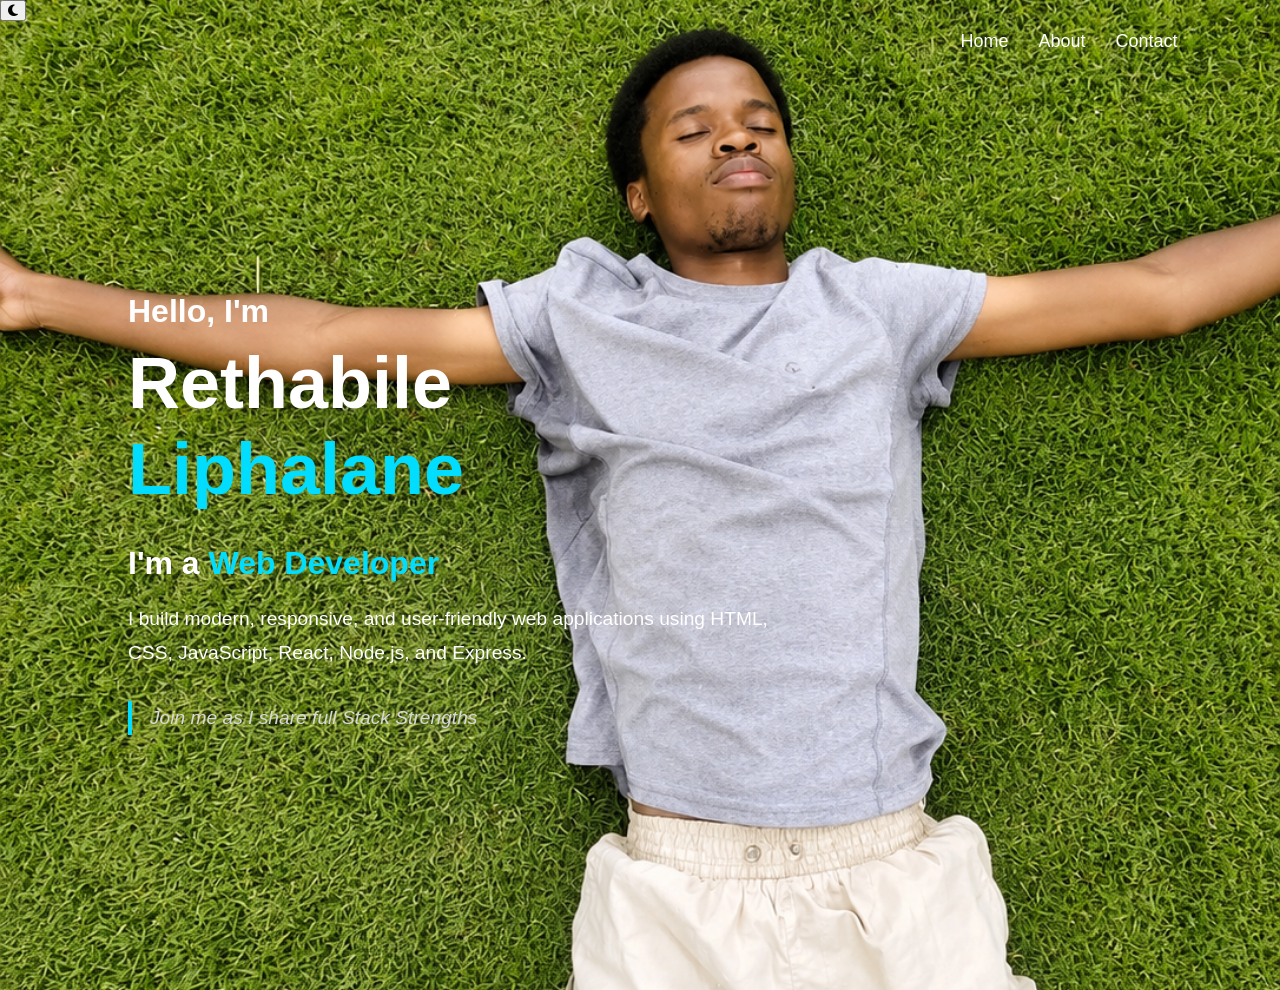
==== index.html @ acfb6396 "change home.html to index.htlm" ====
<!DOCTYPE html>
<html lang="en">
    <head>
        <link rel="stylesheet" href="public/styles.css">
        <link rel="stylesheet" href="https://cdnjs.cloudflare.com/ajax/libs/font-awesome/6.7.2/css/all.min.css">
        <title>My Website</title>
    </head>
    <body class="home-page">
        <button id="mode"><i class="fa-solid fa-moon"></i></button>
  <section class="home">
    <div class="home-content">
        <h3>Hello, I'm</h3>

        <h1>Rethabile <span>Liphalane</span></h1>

        <h3>I'm a <span>Web Developer</span></h3>

        <p>
            I build modern, responsive, and user-friendly web applications
            using HTML, CSS, JavaScript, React, Node.js, and Express.
        </p>
        <div>
         <h4>Join me as I share full Stack Strengths</h4>
    </div>
</section>
<section class="nav" >
  <nav class="nav-bar">
    <ul>
        <li><a href="home.html" >Home</a></li>
        <li><a href="about.html">About</a></li>
        <li><a href="contact.html">Contact</a></li>
    </ul>
</section>

            <script src="index.js">
    
            </script>
    </body>
</html>
---- public/styles.css ----
:root{
    --main-color:#00ddff;
}

.home-page{
    font-family: Arial, sans-serif;
    background-image: url("profile1.png");
     background-size: cover;
    background-position: center -330px;
    background-repeat: no-repeat;
    min-height: 110vh;

    margin: 0;
    padding: 0;
    font-size: 16px;

    
}
.nav-bar{
    position: fixed;
    top: 0;
    right: 0;
    width: 100%;
    background: transparent;
    padding: 15px 8%;
    display: flex;
    justify-content: flex-end;
    align-items: center;
    z-index: 1000;
}

.nav-bar ul{
    display: flex;
    list-style: none;
    gap: 30px;
}

.nav-bar ul li a{
    color: white;
    text-decoration: none;
    font-size: 18px;
    font-weight: 500;
    transition: .3s;
}

.nav-bar ul li a:hover,
.nav-bar ul li a.active{
    color: #0f93ff;
}


.home{
    min-height: 100vh;
    display: flex;
    align-items: center;
    padding: 0 10%;
}

.home-content{
    max-width: 650px;
    margin-top: 80px;
}

.home-content h3{
    font-size: 2rem;
    color: white;
    margin-bottom: 10px;
}

.home-content h1{
    font-size: 4.5rem;
    color: white;
    margin: 0;
    line-height: 1.2;
}

.home-content p{
    font-size: 1.2rem;
    color: white;
    line-height: 1.8;
    margin-top: 20px;
}

.home-content span{
    color: var(--main-color);
}

.home-content h4{
    font-size: 1.2rem;
    font-weight: 400;
    color: #d8d8d8;
    line-height: 1.8;
    margin-top: 30px;
    max-width: 550px;
    border-left: 4px solid var(--main-color);
    padding-left: 18px;
    font-style: italic;
}


/* ==========================
   ABOUT SECTION
========================== */

.about{
    max-width: 1200px;
    margin: auto;
    padding: 8rem 8%;
}

.about h1{
    text-align: center;
    font-size: 4.5rem;
    margin-bottom: 1rem;
}

.about h1 span{
    color: var(--main-color);
}

.about-subtitle{
    text-align: center;
    font-size: 1.8rem;
    color: #bcbcbc;
    margin-bottom: 5rem;
}


/* ==========================
   SERVICE BOX
========================== */

.service-box{
    background: rgba(255,255,255,.04);
    backdrop-filter: blur(10px);

    border: 1px solid rgba(255,255,255,.08);
    border-left: 5px solid var(--main-color);

    border-radius: 20px;

    padding: 3rem;
    margin-bottom: 4rem;

    transition: .35s ease;
}

.service-box:hover{
    transform: translateY(-8px);
    box-shadow: 0 0 30px rgba(0,255,255,.2);
}


/* ==========================
   ICON
========================== */

.service-box i{
    font-size: 4rem;
    color: var(--main-color);
    margin-bottom: 1rem;
}


/* ==========================
   TITLES
========================== */

.service-box h3{
    font-size: 3rem;
    margin-bottom: 2rem;
}

.background h2,
.services h2{

    display: inline-block;

    font-size: 2rem;

    margin-top: 2rem;
    margin-bottom: 1rem;

    padding-bottom: .5rem;

    border-bottom: 3px solid var(--main-color);
}


/* ==========================
   PARAGRAPHS
========================== */

.service-box p{
    font-size: 1.7rem;
    line-height: 1.9;
    color: #d0d0d0;
    margin-bottom: 2rem;
}


/* ==========================
   LINKS
========================== */

.service-box a{
    color: var(--main-color);
    text-decoration: none;
    font-weight: 600;
    transition: .3s ease;
}

.service-box a:hover{
    letter-spacing: 1px;
}


/* ==========================
   BUTTONS
========================== */

.service-box .btn{
    margin-top: 2rem;
}


/* ==========================
   MOBILE
========================== */

@media(max-width:768px){

    .about{
        padding: 5rem 5%;
    }

    .about h1{
        font-size: 3.5rem;
    }

    .service-box{
        padding: 2rem;
    }

    .service-box h3{
        font-size: 2.5rem;
    }

    .service-box p{
        font-size: 1.6rem;
    }

}
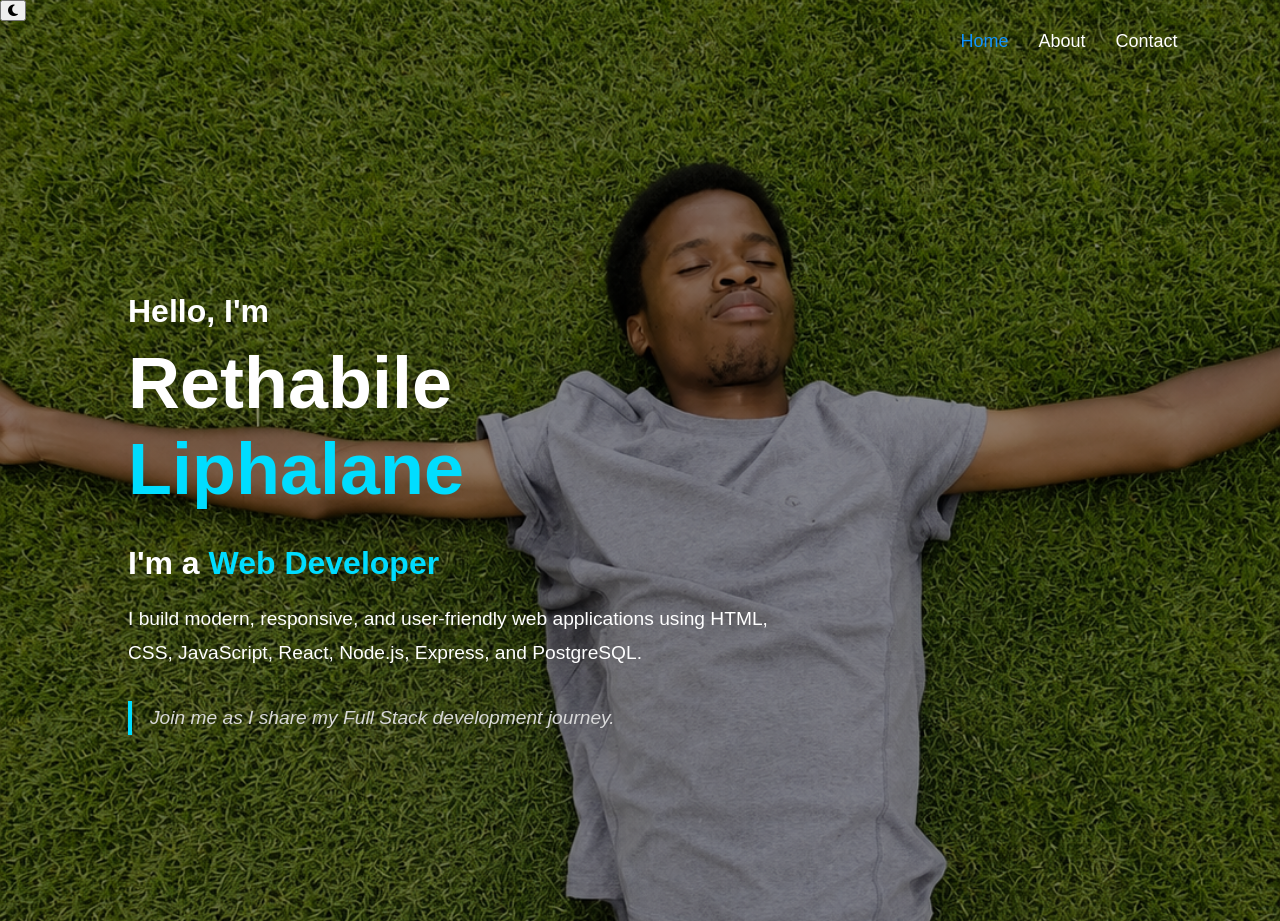
==== commit f1eb05f2: "feat contact page added" ====
--- a/index.html
+++ b/index.html
@@ -1,39 +1,57 @@
 <!DOCTYPE html>
 <html lang="en">
-    <head>
-        <link rel="stylesheet" href="public/styles.css">
-        <link rel="stylesheet" href="https://cdnjs.cloudflare.com/ajax/libs/font-awesome/6.7.2/css/all.min.css">
-        <title>My Website</title>
-    </head>
-    <body class="home-page">
-        <button id="mode"><i class="fa-solid fa-moon"></i></button>
-  <section class="home">
-    <div class="home-content">
-        <h3>Hello, I'm</h3>
+<head>
+    <meta charset="UTF-8">
+    <meta name="viewport" content="width=device-width, initial-scale=1.0">
+    <title>Rethabile Liphalane</title>
 
-        <h1>Rethabile <span>Liphalane</span></h1>
+    <link rel="stylesheet" href="public/styles.css">
+    <link rel="stylesheet"
+          href="https://cdnjs.cloudflare.com/ajax/libs/font-awesome/6.7.2/css/all.min.css">
+</head>
 
-        <h3>I'm a <span>Web Developer</span></h3>
+<body class="home-page">
 
-        <p>
-            I build modern, responsive, and user-friendly web applications
-            using HTML, CSS, JavaScript, React, Node.js, and Express.
-        </p>
-        <div>
-         <h4>Join me as I share full Stack Strengths</h4>
-    </div>
-</section>
-<section class="nav" >
-  <nav class="nav-bar">
-    <ul>
-        <li><a href="home.html" >Home</a></li>
-        <li><a href="about.html">About</a></li>
-        <li><a href="contact.html">Contact</a></li>
-    </ul>
-</section>
+    <button id="mode">
+        <i class="fa-solid fa-moon"></i>
+    </button>
 
-            <script src="index.js">
-    
-            </script>
-    </body>
+    <nav class="nav-bar">
+        <ul>
+            <li><a href="index.html" class="active">Home</a></li>
+            <li><a href="about.html">About</a></li>
+            <li><a href="contact.html">Contact</a></li>
+        </ul>
+    </nav>
+
+    <section class="home">
+
+        <div class="home-content">
+
+           <h3>Hello, I'm</h3>
+
+            <h1>
+                Rethabile <span>Liphalane</span>
+            </h1>
+
+            <h3>
+                I'm a <span>Web Developer</span>
+            </h3>
+
+            <p>
+                I build modern, responsive, and user-friendly web applications
+                using HTML, CSS, JavaScript, React, Node.js, Express, and PostgreSQL.
+            </p>
+
+            <h4>
+                Join me as I share my Full Stack development journey.
+            </h4>
+
+        </div>
+
+    </section>
+
+    <script src="index.js"></script>
+
+</body>
 </html>
--- a/public/styles.css
+++ b/public/styles.css
@@ -4,16 +4,19 @@
 
 .home-page{
     font-family: Arial, sans-serif;
-    background-image: url("profile1.png");
-     background-size: cover;
-    background-position: center -330px;
-    background-repeat: no-repeat;
-    min-height: 110vh;
-
     margin: 0;
     padding: 0;
     font-size: 16px;
 
+    min-height: 100vh;
+
+    background-image:
+        linear-gradient(rgba(0,0,0,.45), rgba(0,0,0,.45)),
+        url("profile1.png");
+
+    background-size: cover;
+    background-repeat: no-repeat;
+    background-position: center 25%;
     
 }
 .nav-bar{
@@ -98,156 +101,428 @@
 }
 
 
-/* ==========================
-   ABOUT SECTION
-========================== */
+
+
+.about-page{
+    background: #0b0f19;
+    color: #fff;
+    min-height: 100vh;
+}
 
 .about{
-    max-width: 1200px;
+    max-width: 1100px;
     margin: auto;
-    padding: 8rem 8%;
-}
-
-.about h1{
+    padding: 10rem 8% 6rem;
+}
+
+.about-content h1{
+    font-size: 4.8rem;
     text-align: center;
-    font-size: 4.5rem;
     margin-bottom: 1rem;
 }
 
-.about h1 span{
+.about-content h1 span{
     color: var(--main-color);
 }
 
-.about-subtitle{
+.about-content > p{
+    max-width: 850px;
+    margin: auto;
     text-align: center;
+    color: #b8b8b8;
     font-size: 1.8rem;
-    color: #bcbcbc;
+    line-height: 1.8;
     margin-bottom: 5rem;
 }
 
 
-/* ==========================
-   SERVICE BOX
-========================== */
+
+
+
+/* 
+   ABOUT PAGE
+ */
+
+.about-page{
+    background:
+        radial-gradient(circle at top,
+        #17233b 0%,
+        #0d1117 45%,
+        #090c10 100%);
+    color:#fff;
+    min-height:100vh;
+}
+
+.about{
+    max-width:1400px;
+    margin:auto;
+    padding:10rem 8% 6rem;
+}
+
+
+/* 
+   HEADER
+ */
+
+.about-content h1{
+    font-size:5rem;
+    text-align:center;
+    margin-bottom:1rem;
+}
+
+.about-content > p{
+    max-width:850px;
+    margin:auto;
+    text-align:center;
+    color:#b8b8b8;
+    font-size:1.8rem;
+    line-height:1.8;
+}
+
+
+/* 
+   GRID
+ */
+
+.container{
+    display:grid;
+    grid-template-columns:repeat(auto-fit,minmax(350px,1fr));
+    gap:3rem;
+    margin-top:6rem;
+    align-items:stretch;
+}
+
+
+/* 
+   CARD
+ */
 
 .service-box{
-    background: rgba(255,255,255,.04);
-    backdrop-filter: blur(10px);
-
-    border: 1px solid rgba(255,255,255,.08);
-    border-left: 5px solid var(--main-color);
-
-    border-radius: 20px;
-
-    padding: 3rem;
-    margin-bottom: 4rem;
-
-    transition: .35s ease;
+    position:relative;
+    overflow:hidden;
+
+    display:flex;
+    flex-direction:column;
+    height:100%;
+
+    background:#161b22;
+    border:1px solid rgba(255,255,255,.05);
+    border-radius:20px;
+
+    padding:3.5rem;
+
+    box-shadow:0 15px 35px rgba(0,0,0,.35);
+
+    transition:
+        transform .35s,
+        box-shadow .35s,
+        border-color .35s;
+}
+
+.service-box::before{
+    content:"";
+    position:absolute;
+    top:0;
+    left:0;
+    width:100%;
+    height:4px;
+
+    background:linear-gradient(
+        90deg,
+        var(--main-color),
+        #4bc8ff
+    );
 }
 
 .service-box:hover{
-    transform: translateY(-8px);
-    box-shadow: 0 0 30px rgba(0,255,255,.2);
-}
-
-
-/* ==========================
+    transform:translateY(-10px) scale(1.02);
+    border-color:rgba(0,221,255,.35);
+    box-shadow:0 20px 45px rgba(0,221,255,.15);
+}
+
+
+/* 
    ICON
-========================== */
+ */
 
 .service-box i{
-    font-size: 4rem;
-    color: var(--main-color);
-    margin-bottom: 1rem;
-}
-
-
-/* ==========================
-   TITLES
-========================== */
+    width:75px;
+    height:75px;
+
+    display:flex;
+    justify-content:center;
+    align-items:center;
+
+    border-radius:18px;
+
+    background:rgba(0,221,255,.1);
+
+    color:var(--main-color);
+
+    font-size:2.8rem;
+
+    margin-bottom:2rem;
+}
+
+
+/* 
+   NUMBER
+ */
+
+.number{
+    font-size:4rem;
+    font-weight:bold;
+    opacity:.08;
+    margin-bottom:1rem;
+}
+
+
+/* 
+   TITLE
+ */
 
 .service-box h3{
-    font-size: 3rem;
-    margin-bottom: 2rem;
+    font-size:2.8rem;
+    margin-bottom:1rem;
+}
+
+
+/* 
+   TECHNOLOGY TAGS
+ */
+
+.tags{
+    display:flex;
+    flex-wrap:wrap;
+    gap:.7rem;
+    margin:0 0 2rem;
+}
+
+.tags span{
+    background:#0f2a36;
+    color:var(--main-color);
+
+    padding:8px 14px;
+
+    border-radius:30px;
+
+    font-size:1.3rem;
+}
+
+
+/* 
+   PREVIEW
+ */
+
+.preview{
+    color:#9ca8b7;
+    font-size:1.6rem;
+    line-height:1.9;
+    margin-bottom:2.5rem;
+}
+
+
+/* 
+   BUTTON
+ */
+
+.read-more-btn{
+    margin-top:auto;
+
+    align-self:flex-start;
+
+    padding:12px 30px;
+
+    background:transparent;
+
+    color:var(--main-color);
+
+    border:2px solid var(--main-color);
+
+    border-radius:40px;
+
+    cursor:pointer;
+
+    font-size:1.5rem;
+    font-weight:bold;
+
+    transition:.3s;
+}
+
+.read-more-btn:hover{
+    background:var(--main-color);
+    color:#000;
+    letter-spacing:1px;
+}
+
+
+/*=
+   EXPANDABLE CONTENT
+ */
+
+.more-content{
+    max-height:0;
+    overflow:hidden;
+    margin-top:0;
+    opacity:0;
+    transition:
+        max-height .5s ease,
+        opacity .3s ease,
+        margin-top .3s ease;
+}
+
+.service-box.active .more-content{
+    max-height:4000px;
+    opacity:1;
+    margin-top:2rem;
+}
+
+
+/* 
+   CONTENT SECTIONS
+ */
+
+.background,
+.services{
+    margin-bottom:3rem;
 }
 
 .background h2,
 .services h2{
-
-    display: inline-block;
-
-    font-size: 2rem;
-
-    margin-top: 2rem;
-    margin-bottom: 1rem;
-
-    padding-bottom: .5rem;
-
-    border-bottom: 3px solid var(--main-color);
-}
-
-
-/* ==========================
+    display:inline-block;
+
+    font-size:2rem;
+
+    margin-bottom:1.5rem;
+
+    padding-bottom:.5rem;
+
+    border-bottom:3px solid var(--main-color);
+}
+
+
+/* 
    PARAGRAPHS
-========================== */
-
-.service-box p{
-    font-size: 1.7rem;
-    line-height: 1.9;
-    color: #d0d0d0;
-    margin-bottom: 2rem;
-}
-
-
-/* ==========================
-   LINKS
-========================== */
-
-.service-box a{
-    color: var(--main-color);
-    text-decoration: none;
-    font-weight: 600;
-    transition: .3s ease;
-}
-
-.service-box a:hover{
-    letter-spacing: 1px;
-}
-
-
-/* ==========================
-   BUTTONS
-========================== */
-
-.service-box .btn{
-    margin-top: 2rem;
-}
-
-
-/* ==========================
+ */
+
+.more-content p{
+    font-size:1.6rem;
+    line-height:2;
+    color:#cfcfcf;
+
+    text-align:justify;
+
+    margin-bottom:2rem;
+}
+
+
+/* the links 
+ */
+
+.more-content a{
+    color:var(--main-color);
+    text-decoration:none;
+    font-weight:600;
+}
+
+.more-content a:hover{
+    text-decoration:underline;
+}
+
+
+/* ==========================================
+   SCROLLBAR
+========================================== */
+
+::-webkit-scrollbar{
+    width:8px;
+}
+
+::-webkit-scrollbar-thumb{
+    background:var(--main-color);
+    border-radius:20px;
+}
+
+
+/* ==========================================
    MOBILE
-========================== */
+========================================== */
 
 @media(max-width:768px){
 
     .about{
-        padding: 5rem 5%;
-    }
-
-    .about h1{
-        font-size: 3.5rem;
+        padding:8rem 5%;
+    }
+
+    .about-content h1{
+        font-size:3.8rem;
+    }
+
+    .about-content > p{
+        font-size:1.6rem;
+    }
+
+    .container{
+        grid-template-columns:1fr;
     }
 
     .service-box{
-        padding: 2rem;
+        padding:2.5rem;
     }
 
     .service-box h3{
-        font-size: 2.5rem;
-    }
-
-    .service-box p{
-        font-size: 1.6rem;
-    }
-
+        font-size:2.4rem;
+    }
+
+    .preview,
+    .more-content p{
+        font-size:1.5rem;
+    }
+}
+
+
+
+.contact-page{
+    background:#111827;
+    color:white;
+    min-height:100vh;
+}
+
+.footer{
+    max-width:800px;
+    margin:150px auto 50px;
+    text-align:center;
+    padding:2rem;
+}
+
+.footer h2{
+    font-size:2.5rem;
+    margin-bottom:1rem;
+}
+
+.footer p{
+    line-height:1.8;
+    color:#d1d5db;
+}
+
+.footer-links{
+    margin:2rem 0;
+}
+
+.footer-links p{
+    margin:1rem 0;
+}
+
+.footer-links a{
+    color:var(--main-color);
+    text-decoration:none;
+}
+
+.footer-links a:hover{
+    text-decoration:underline;
+}
+
+.footer hr{
+    margin:2rem auto;
+    border:1px solid rgba(255,255,255,.15);
 }
